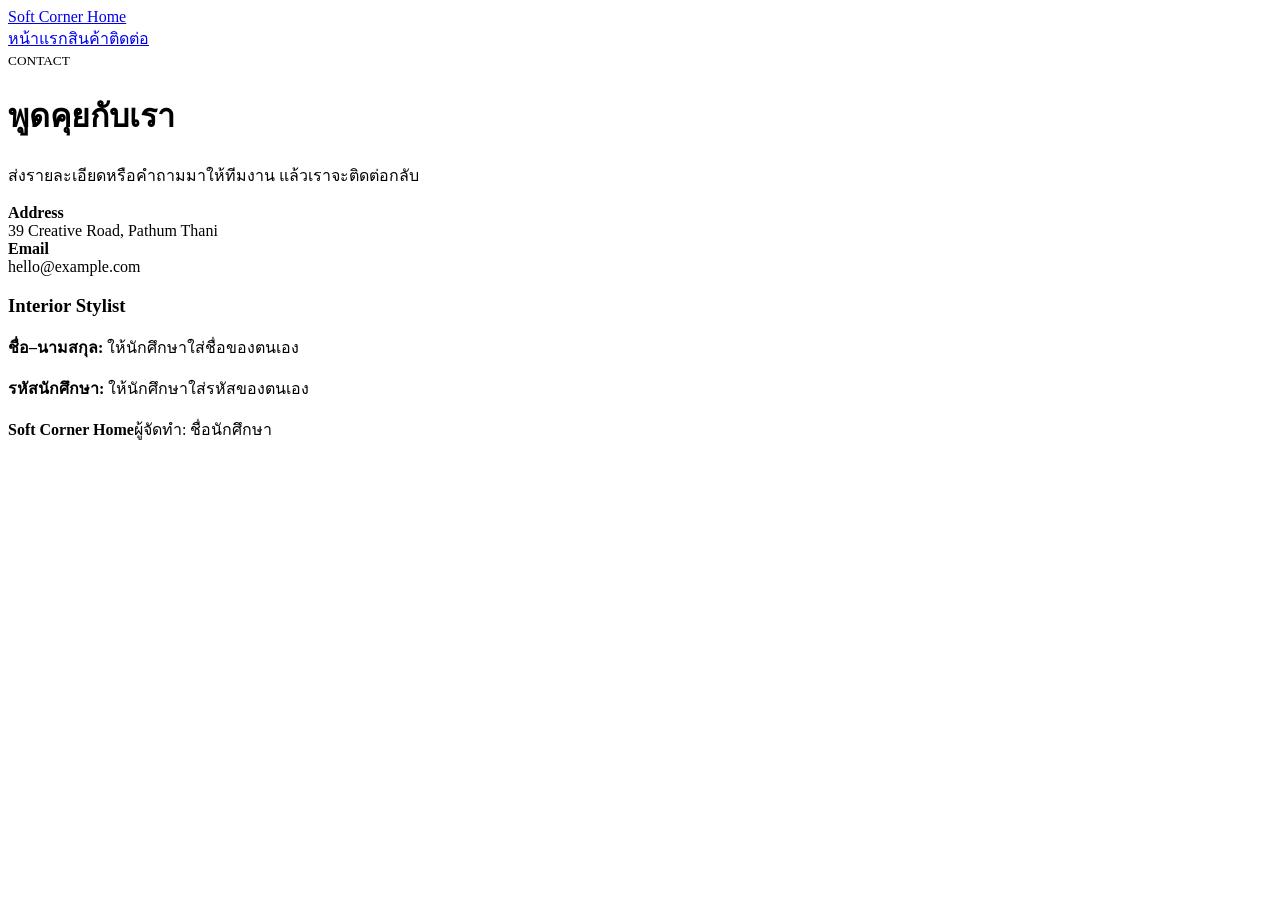
==== contact.html @ 34c4ea13 "Add files via upload" ====
<!doctype html><html lang="th"><head><meta charset="utf-8"><meta name="viewport" content="width=device-width,initial-scale=1"><title>ติดต่อ | Soft Corner Home</title><link rel="stylesheet" href="assets/style.css"></head><body><header class="header"><nav class="nav container"><a class="brand" href="welcome.html">Soft Corner Home</a><div class="links"><a href="welcome.html">หน้าแรก</a><a href="catalog.html">สินค้า</a><a href="visit.html">ติดต่อ</a></div></nav></header><main class="contact"><div class="container contact-grid"><div><small>CONTACT</small><h1>พูดคุยกับเรา</h1><p>ส่งรายละเอียดหรือคำถามมาให้ทีมงาน แล้วเราจะติดต่อกลับ</p></div><div><div class="detail"><strong>Address</strong><br>39 Creative Road, Pathum Thani</div><div class="detail"><strong>Email</strong><br>hello@example.com</div><div class="student"><h3>Interior Stylist</h3><p><strong>ชื่อ–นามสกุล:</strong> ให้นักศึกษาใส่ชื่อของตนเอง</p><p><strong>รหัสนักศึกษา:</strong> ให้นักศึกษาใส่รหัสของตนเอง</p></div></div></div></main><footer class="footer"><div class="container footer-row"><strong>Soft Corner Home</strong><span class="footer-student">ผู้จัดทำ: ชื่อนักศึกษา</span></div></footer></body></html>
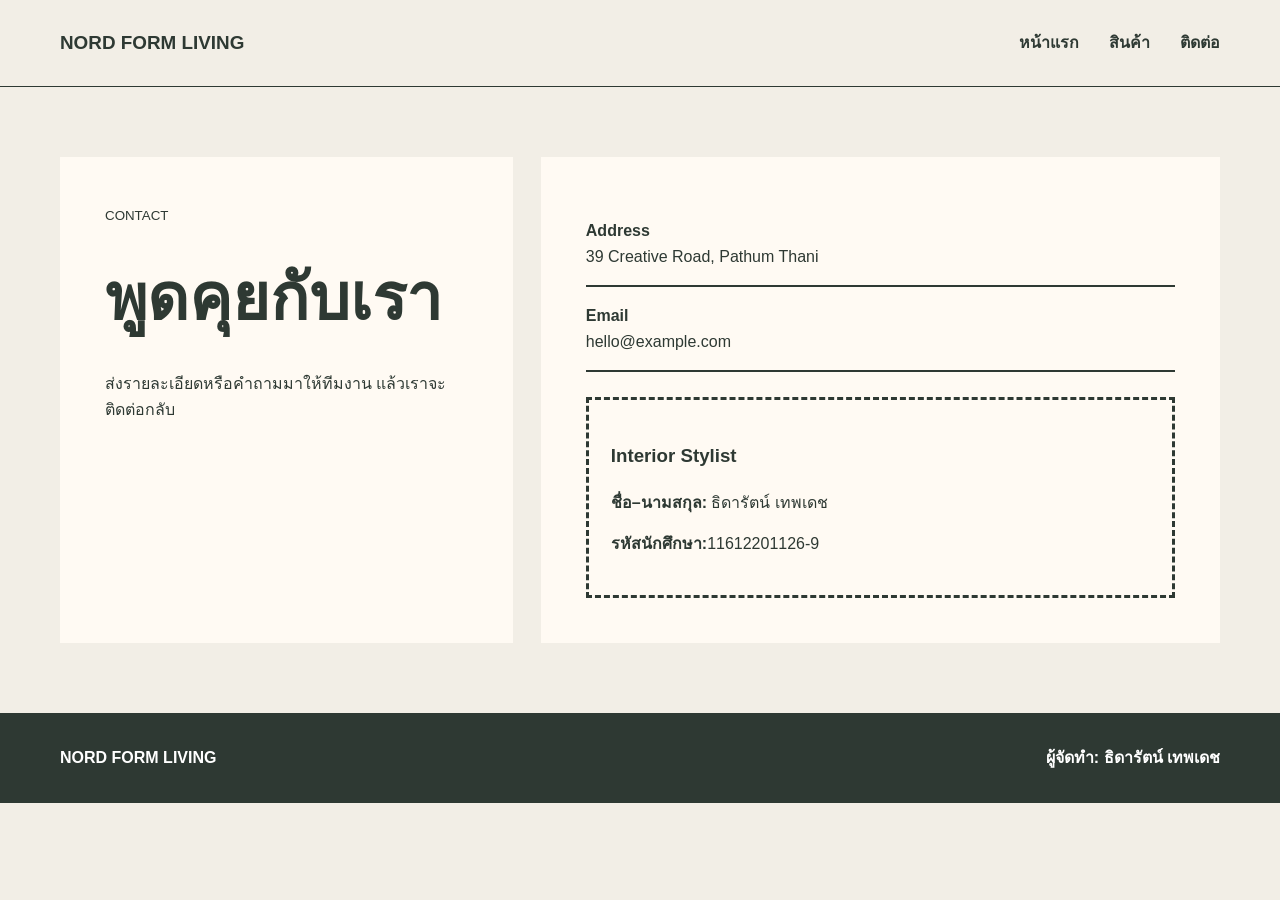
==== commit 1e21005a: "Update contact.html" ====
--- a/contact.html
+++ b/contact.html
@@ -1 +1,2 @@
-<!doctype html><html lang="th"><head><meta charset="utf-8"><meta name="viewport" content="width=device-width,initial-scale=1"><title>ติดต่อ | Soft Corner Home</title><link rel="stylesheet" href="assets/style.css"></head><body><header class="header"><nav class="nav container"><a class="brand" href="welcome.html">Soft Corner Home</a><div class="links"><a href="welcome.html">หน้าแรก</a><a href="catalog.html">สินค้า</a><a href="visit.html">ติดต่อ</a></div></nav></header><main class="contact"><div class="container contact-grid"><div><small>CONTACT</small><h1>พูดคุยกับเรา</h1><p>ส่งรายละเอียดหรือคำถามมาให้ทีมงาน แล้วเราจะติดต่อกลับ</p></div><div><div class="detail"><strong>Address</strong><br>39 Creative Road, Pathum Thani</div><div class="detail"><strong>Email</strong><br>hello@example.com</div><div class="student"><h3>Interior Stylist</h3><p><strong>ชื่อ–นามสกุล:</strong> ให้นักศึกษาใส่ชื่อของตนเอง</p><p><strong>รหัสนักศึกษา:</strong> ให้นักศึกษาใส่รหัสของตนเอง</p></div></div></div></main><footer class="footer"><div class="container footer-row"><strong>Soft Corner Home</strong><span class="footer-student">ผู้จัดทำ: ชื่อนักศึกษา</span></div></footer></body></html>+<!doctype html>
+<html lang="th"><head><meta charset="utf-8"><meta name="viewport" content="width=device-width,initial-scale=1"><title>ติดต่อ | Soft Corner Home</title><link rel="stylesheet" href="assets/style.css"></head><body><header class="header"><nav class="nav container"><a class="brand" href="welcome.html">NORD FORM LIVING</a><div class="links"><a href="index.html">หน้าแรก</a><a href="products.html">สินค้า</a><a href="contact.html">ติดต่อ</a></div></nav></header><main class="contact"><div class="container contact-grid"><div><small>CONTACT</small><h1>พูดคุยกับเรา</h1><p>ส่งรายละเอียดหรือคำถามมาให้ทีมงาน แล้วเราจะติดต่อกลับ</p></div><div><div class="detail"><strong>Address</strong><br>39 Creative Road, Pathum Thani</div><div class="detail"><strong>Email</strong><br>hello@example.com</div><div class="student"><h3>Interior Stylist</h3><p><strong>ชื่อ–นามสกุล:</strong> ธิดารัตน์ เทพเดช</p><p><strong>รหัสนักศึกษา:</strong>11612201126-9</p></div></div></div></main><footer class="footer"><div class="container footer-row"><strong>NORD FORM LIVING</strong><span class="footer-student">ผู้จัดทำ: ธิดารัตน์ เทพเดช </span></div></footer></body></html>
--- a/assets/style.css
+++ b/assets/style.css
@@ -0,0 +1 @@
+*{box-sizing:border-box}body{margin:0;font-family:Arial,"Noto Sans Thai",sans-serif;line-height:1.6;color:var(--ink);background:var(--paper)}a{color:inherit}.container{width:min(1160px,91%);margin:auto}img{display:block;width:100%;object-fit:cover}.nav{min-height:86px;display:flex;justify-content:space-between;align-items:center;gap:25px}.brand{font-size:1.18rem;font-weight:900;text-decoration:none}.links{display:flex;gap:14px}.links a{text-decoration:none;font-weight:800}.hero{padding:45px 0 75px}.hero-grid{display:grid;grid-template-columns:1fr 1fr;gap:45px;align-items:center}.hero h1,.page-head h1{font-size:clamp(4rem,8vw,8rem);line-height:.8;letter-spacing:-.07em;margin:22px 0}.hero img{height:590px}.button{display:inline-block;padding:13px 20px;background:var(--ink);color:white;text-decoration:none;font-weight:900}.page-head{padding:60px 0 35px}.listing{padding-bottom:80px}.entry{display:grid;grid-template-columns:1fr 1fr;gap:40px;align-items:center;padding:35px 0}.entry:nth-child(even) img{order:2}.entry img{height:410px}.entry h2{font-size:2.8rem}.contact{padding:70px 0}.contact-grid{display:grid;grid-template-columns:.8fr 1.2fr;gap:28px}.contact-grid>div{padding:45px}.contact h1{font-size:4rem;line-height:.9}.detail{padding:16px 0;border-bottom:2px solid var(--ink)}.student{margin-top:25px;padding:22px;border:3px dashed var(--ink)}.footer{padding:32px 0;background:var(--ink);color:white}.footer-row{display:flex;justify-content:space-between}.footer-student{font-weight:900}@media(max-width:800px){.nav{padding:18px 0;align-items:flex-start;flex-direction:column}.links{width:100%;justify-content:space-between}.hero-grid,.entry,.contact-grid{grid-template-columns:1fr}.entry:nth-child(even) img{order:0}.hero img,.entry img{height:380px}.footer-row{flex-direction:column;gap:15px}}:root{--main:#2e3933;--accent:#bd6d4b;--ink:#2e3933;--paper:#f2eee6}.header{border-bottom:1px solid var(--ink)}.links{gap:30px}.hero-grid{grid-template-columns:.7fr 1.3fr}.hero h1{font-family:Georgia,serif;font-weight:400}.hero img{height:680px}.button{background:transparent;color:var(--ink);border-bottom:2px solid var(--accent);padding-left:0}.page-head h1{font-family:Georgia,serif;font-weight:400}.entry{border-top:1px solid #9ca49e}.entry img{border-radius:4px}.contact-grid>div{background:#fffaf3}.footer{background:var(--main)}
